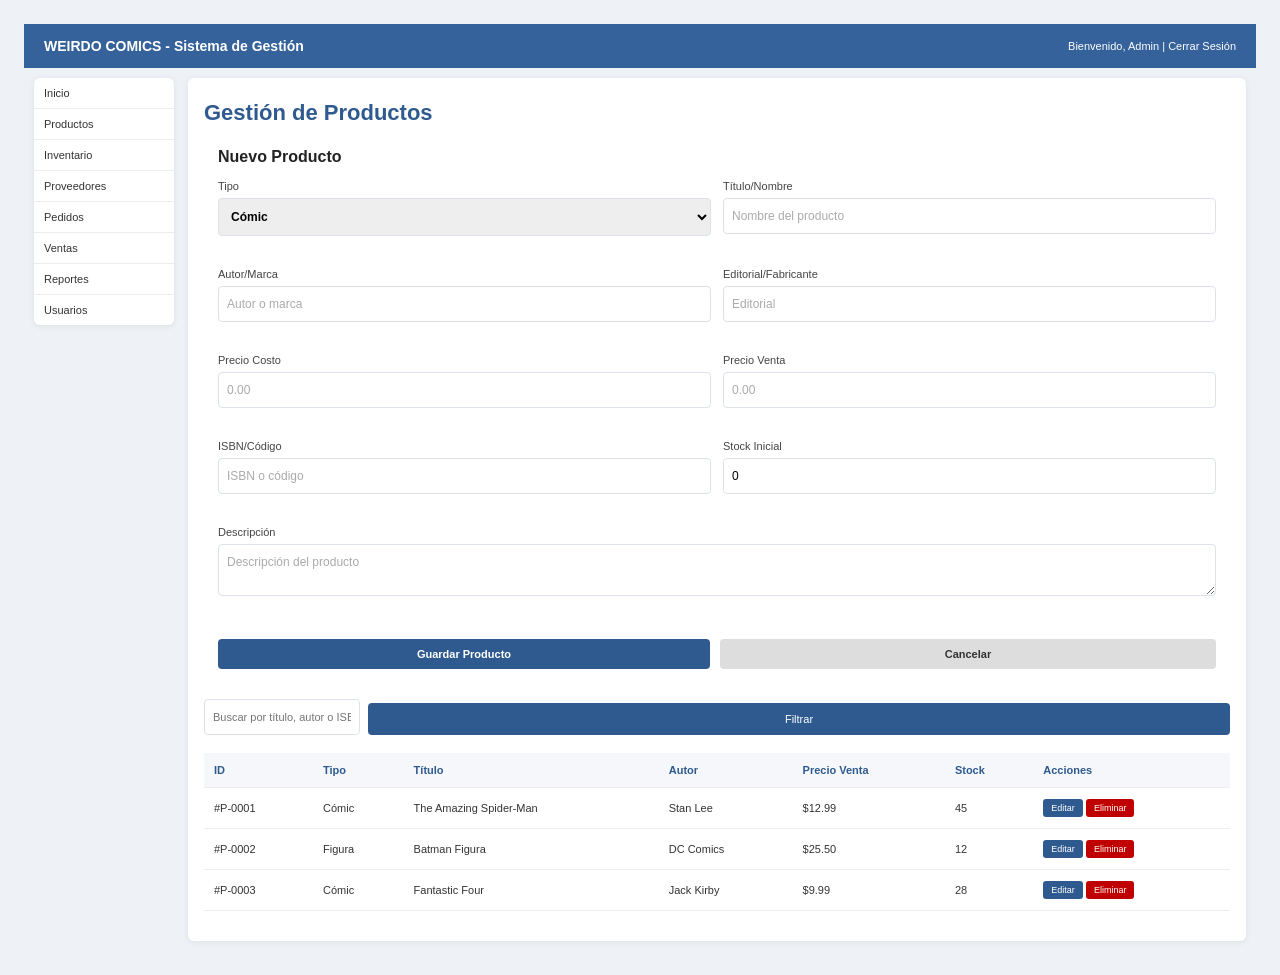
==== Productos.html @ 8c1aa2a4 "Avance 1" ====
<!DOCTYPE html>
<html lang="es">
<head>
  <meta charset="UTF-8">
  <meta name="viewport" content="width=device-width, initial-scale=1">
  <title>Weirdo Comics - Productos</title>
  <link rel="stylesheet" href="estilos.css">
</head>
<body>

  <header class="topbar">
    <div class="marca">WEIRDO COMICS - Sistema de Gestión</div>
    <div class="sesion">Bienvenido, Admin | <a href="#">Cerrar Sesión</a></div>
  </header>

  <div class="layout">

    <nav>
      <ul class="menu">
        <li><a href="Dashboard.html">Inicio</a></li>
        <li><a href="Productos.html">Productos</a></li>
        <li><a href="Inventario.html">Inventario</a></li>
        <li><a href="Proveedores.html">Proveedores</a></li>
        <li><a href="Pedidos.html">Pedidos</a></li>
        <li><a href="Ventas.html">Ventas</a></li>
        <li><a href="Reportes.html">Reportes</a></li>
        <li><a href="Usuarios.html">Usuarios</a></li>
      </ul>
    </nav>

    <main class="contenido">
      <h2>Gestión de Productos</h2>

      <!-- Formulario -->
      <form class="nuevo">
        <h3>Nuevo Producto</h3>

        <div class="grid-form">
          <div class="campo">
            <label for="tipo">Tipo</label>
            <select id="tipo">
              <option>Cómic</option>
              <option>Figura</option>
              <option>Otro</option>
            </select>
          </div>

          <div class="campo">
            <label for="titulo">Título/Nombre</label>
            <input type="text" id="titulo" placeholder="Nombre del producto">
          </div>

          <div class="campo">
            <label for="autor">Autor/Marca</label>
            <input type="text" id="autor" placeholder="Autor o marca">
          </div>

          <div class="campo">
            <label for="editorial">Editorial/Fabricante</label>
            <input type="text" id="editorial" placeholder="Editorial">
          </div>

          <div class="campo">
            <label for="costo">Precio Costo</label>
            <input type="number" id="costo" step="0.01" placeholder="0.00">
          </div>

          <div class="campo">
            <label for="venta">Precio Venta</label>
            <input type="number" id="venta" step="0.01" placeholder="0.00">
          </div>

          <div class="campo">
            <label for="isbn">ISBN/Código</label>
            <input type="text" id="isbn" placeholder="ISBN o código">
          </div>

          <div class="campo">
            <label for="stock">Stock Inicial</label>
            <input type="number" id="stock" value="0" min="0">
          </div>

          <div class="campo completo">
            <label for="descripcion">Descripción</label>
            <textarea id="descripcion" placeholder="Descripción del producto"></textarea>
          </div>
        </div>

        <div class="acciones-form">
          <button type="submit" class="btn btn-primario">Guardar Producto</button>
          <button type="reset" class="btn btn-secundario">Cancelar</button>
        </div>
      </form>

      <!-- Búsqueda -->
      <div class="buscador">
        <input type="text" placeholder="Buscar por título, autor o ISBN...">
        <button type="button" class="btn btn-primario">Filtrar</button>
      </div>

      <!-- Tabla -->
      <div class="tabla-scroll">
        <table>
          <thead>
            <tr>
              <th>ID</th>
              <th>Tipo</th>
              <th>Título</th>
              <th>Autor</th>
              <th>Precio Venta</th>
              <th>Stock</th>
              <th>Acciones</th>
            </tr>
          </thead>
          <tbody>
            <tr>
              <td>#P-0001</td><td>Cómic</td><td>The Amazing Spider-Man</td>
              <td>Stan Lee</td><td>$12.99</td><td>45</td>
              <td>
                <button class="btn-editar">Editar</button>
                <button class="btn-eliminar">Eliminar</button>
              </td>
            </tr>
            <tr>
              <td>#P-0002</td><td>Figura</td><td>Batman Figura</td>
              <td>DC Comics</td><td>$25.50</td><td>12</td>
              <td>
                <button class="btn-editar">Editar</button>
                <button class="btn-eliminar">Eliminar</button>
              </td>
            </tr>
            <tr>
              <td>#P-0003</td><td>Cómic</td><td>Fantastic Four</td>
              <td>Jack Kirby</td><td>$9.99</td><td>28</td>
              <td>
                <button class="btn-editar">Editar</button>
                <button class="btn-eliminar">Eliminar</button>
              </td>
            </tr>
          </tbody>
        </table>
      </div>
    </main>

  </div>

</body>
</html>
---- estilos.css ----
* { box-sizing: border-box; margin: 0; padding: 0; }

    body {
      font-family: "Inter", "Segoe UI", Arial, sans-serif;
      background: #fff;
      color: #333;
      padding: 24px;
    }

    /* 2. Título de la pantalla */
    .titulo-pantalla {
      color: #2f5a8f;
      font-size: 20px;
      font-weight: 800;
      margin-bottom: 12px;
    }

    /* Contenedor del formulario sin tarjeta */
    .tarjeta {
      background: transparent;
      min-height: 480px;
      display: flex;
      align-items: center;
      justify-content: center;
      padding: 40px 16px;
    }

    /* 4. Formulario centrado */
    .login {
      width: 100%;
      max-width: 360px;
      text-align: center;
    }

    .login h1 {
      color: #c00000;
      font-size: 32px;
      font-weight: 800;
      letter-spacing: 0.5px;
    }

    .login .subtitulo {
      color: #aaa;
      font-size: 13px;
      margin: 14px 0 32px;
    }

    /* 5. Campos */
    .campo {
      text-align: left;
      margin-bottom: 14px;
    }

    .campo label {
      display: block;
      font-size: 12px;
      margin-bottom: 6px;
      color: #333;
    }

    .campo input {
      width: 100%;
      padding: 11px 12px;
      font-size: 14px;
      border: 1px solid #dde2ea;
      border-radius: 4px;
      outline: none;
    }

    .campo input::placeholder { color: #aaa; }

    .campo input:focus {
      border-color: #2f5a8f;
      box-shadow: 0 0 0 3px rgba(47, 90, 143, 0.2);
    }

    /* 6. Botón */
    .btn {
      width: 100%;
      padding: 12px;
      margin-top: 4px;
      background: #2f5a8f;
      color: #fff;
      font-size: 14px;
      font-weight: 600;
      border: none;
      border-radius: 4px;
      cursor: pointer;
    }

    .btn:hover { background: #264b77; }

    /* 7. Enlace de recuperación */
    .recuperar {
      margin-top: 22px;
      font-size: 12px;
      color: #aaa;
    }

    .recuperar a {
      color: #2f5a8f;
      text-decoration: underline;
    }

        * { box-sizing: border-box; margin: 0; padding: 0; }

    body {
      font-family: "Inter", "Segoe UI", Arial, sans-serif;
      background: #eef1f6;
      color: #333;
      font-size: 13px;
    }

    /* 2. Barra superior */
    .topbar {
      background: #35629a;
      color: #fff;
      display: flex;
      justify-content: space-between;
      align-items: center;
      padding: 14px 20px;
    }

    .topbar .marca { font-weight: 700; font-size: 14px; }
    .topbar .sesion { font-size: 11px; }
    .topbar .sesion a { color: #fff; text-decoration: none; }
    .topbar .sesion a:hover { text-decoration: underline; }

    /* 3. Estructura: menú lateral + contenido */
    .layout {
      display: flex;
      gap: 10px;
      padding: 10px;
      align-items: flex-start;
    }

    /* 4. Menú lateral */
    .menu {
      width: 125px;
      flex-shrink: 0;
      background: #fff;
      border-radius: 6px;
      box-shadow: 0 1px 6px rgba(0, 0, 0, 0.08);
      list-style: none;
    }

    .menu li { border-bottom: 1px solid #eee; }
    .menu li:last-child { border-bottom: none; }

    .menu a {
      display: block;
      padding: 8px 10px;
      font-size: 11px;
      color: #333;
      text-decoration: none;
    }

    .menu a:hover { background: #f3f6fa; }

    /* 5. Contenido principal */
    .contenido {
      flex: 1;
      min-width: 0;
      background: #fff;
      border-radius: 6px;
      box-shadow: 0 1px 6px rgba(0, 0, 0, 0.08);
      padding: 24px 22px;
    }

    .contenido h2 {
      color: #2f5a8f;
      font-size: 20px;
      font-weight: 800;
      margin-bottom: 14px;
    }

    .contenido h3 {
      font-size: 14px;
      font-weight: 700;
      margin-bottom: 14px;
    }

    /* 6. Tarjetas de estadísticas */
    .stats {
      display: grid;
      grid-template-columns: repeat(4, 1fr);
      gap: 14px;
      margin-bottom: 14px;
    }

    .stat {
      background: linear-gradient(135deg, #35629a, #264b77);
      color: #fff;
      text-align: center;
      padding: 18px 10px;
      border-radius: 6px;
    }

    .stat span { display: block; font-size: 11px; opacity: 0.9; }
    .stat strong { display: block; font-size: 24px; margin-top: 6px; }

    /* 7. Área del gráfico */
    .grafico {
      background: #f0f0f0;
      color: #888;
      border-radius: 6px;
      height: 145px;
      display: flex;
      align-items: center;
      justify-content: center;
      margin-bottom: 22px;
    }

    /* 8. Tabla */
    .tabla-scroll { overflow-x: auto; }

    table { width: 100%; border-collapse: collapse; }

    th, td {
      text-align: left;
      padding: 10px 12px;
      font-size: 11px;
      border-bottom: 1px solid #eee;
    }

    th { background: #f5f7fa; color: #555; font-weight: 600; }

    /* 9. Etiqueta de estado */
    .estado {
      display: inline-block;
      background: #d4edda;
      color: #1e6b34;
      border: 1px solid #b7dfc1;
      padding: 2px 8px;
      border-radius: 3px;
      font-size: 10px;
      font-weight: 600;
    }

    /* 10. Pantallas pequeñas */
    @media (max-width: 700px) {
      .layout { flex-direction: column; }
      .menu { width: 100%; }
      .stats { grid-template-columns: repeat(2, 1fr); }
    }

        /* 1. Reset y base */
    * { box-sizing: border-box; margin: 0; padding: 0; }

    body {
      font-family: "Inter", "Segoe UI", Arial, sans-serif;
      background: #eef1f6;
      color: #333;
      font-size: 13px;
    }

    /* 2. Barra superior */
    .topbar {
      background: #35629a;
      color: #fff;
      display: flex;
      justify-content: space-between;
      align-items: center;
      padding: 14px 20px;
    }

    .topbar .marca { font-weight: 700; font-size: 14px; }
    .topbar .sesion { font-size: 11px; }
    .topbar .sesion a { color: #fff; text-decoration: none; }
    .topbar .sesion a:hover { text-decoration: underline; }

    /* 3. Estructura y menú lateral */
    .layout {
      display: flex;
      gap: 14px;
      padding: 10px;
      align-items: flex-start;
    }

    .menu {
      width: 140px;
      flex-shrink: 0;
      background: #fff;
      border-radius: 6px;
      box-shadow: 0 1px 6px rgba(0, 0, 0, 0.08);
      list-style: none;
    }

    .menu li { border-bottom: 1px solid #eee; }
    .menu li:last-child { border-bottom: none; }

    .menu a {
      display: block;
      padding: 9px 10px;
      font-size: 11px;
      color: #333;
      text-decoration: none;
    }

    .menu a:hover { background: #f3f6fa; }

    /* 4. Contenido */
    .contenido {
      flex: 1;
      min-width: 0;
      background: #fff;
      border-radius: 6px;
      box-shadow: 0 1px 6px rgba(0, 0, 0, 0.08);
      padding: 22px 16px 30px;
    }

    .contenido h2 {
      color: #2f5a8f;
      font-size: 22px;
      font-weight: 800;
      margin-bottom: 22px;
    }

    /* 5. Formulario de nuevo producto */
    .nuevo { padding: 0 14px; margin-bottom: 30px; }

    .nuevo h3 {
      font-size: 16px;
      font-weight: 700;
      margin-bottom: 14px;
      color: #222;
    }

    .grid-form {
      display: grid;
      grid-template-columns: 1fr 1fr;
      gap: 18px 12px;
    }

    .campo label {
      display: block;
      font-size: 11px;
      margin-bottom: 6px;
      color: #444;
    }

    .campo input,
    .campo select,
    .campo textarea {
      width: 100%;
      padding: 10px 8px;
      font-family: inherit;
      font-size: 12px;
      border: 1px solid #dde2ea;
      border-radius: 4px;
      outline: none;
      background: #fff;
    }

    .campo select { background: #eee; font-weight: 600; }
    .campo textarea { height: 52px; resize: vertical; }
    .campo input::placeholder,
    .campo textarea::placeholder { color: #aaa; }

    .campo input:focus,
    .campo select:focus,
    .campo textarea:focus {
      border-color: #2f5a8f;
      box-shadow: 0 0 0 3px rgba(47, 90, 143, 0.2);
    }

    .completo { grid-column: 1 / -1; }

    /* 6. Botones */
    .acciones-form { display: flex; gap: 10px; margin-top: 22px; }

    .btn {
      padding: 9px 12px;
      font-size: 11px;
      font-weight: 700;
      border: none;
      border-radius: 4px;
      cursor: pointer;
      color: #fff;
    }

    .btn-primario { background: #2f5a8f; }
    .btn-primario:hover { background: #264b77; }
    .btn-secundario { background: #ddd; color: #333; padding: 9px 16px; }
    .btn-secundario:hover { background: #ccc; }

    /* 7. Barra de búsqueda */
    .buscador { display: flex; gap: 8px; margin-bottom: 18px; }

    .buscador input {
      flex: 1;
      padding: 10px 8px;
      font-size: 11px;
      border: 1px solid #dde2ea;
      border-radius: 4px;
      outline: none;
    }

    .buscador input:focus { border-color: #2f5a8f; }
    .buscador .btn { font-weight: 500; padding: 10px 14px; }

    /* 8. Tabla */
    .tabla-scroll { overflow-x: auto; }
    table { width: 100%; border-collapse: collapse; }

    th, td {
      text-align: left;
      padding: 11px 10px;
      font-size: 11px;
      border-bottom: 1px solid #eee;
      white-space: nowrap;
    }

    th { background: #f5f7fa; color: #2f5a8f; font-weight: 700; }

    /* 9. Botones de la tabla */
    .btn-editar,
    .btn-eliminar {
      padding: 4px 8px;
      font-size: 9px;
      border: none;
      border-radius: 3px;
      color: #fff;
      cursor: pointer;
    }

    .btn-editar { background: #2f5a8f; }
    .btn-eliminar { background: #c00000; }
    .btn-editar:hover { background: #264b77; }
    .btn-eliminar:hover { background: #9e0000; }

    /* 10. Pantallas pequeñas */
    @media (max-width: 700px) {
      .layout { flex-direction: column; }
      .menu { width: 100%; }
      .grid-form { grid-template-columns: 1fr; }
    }
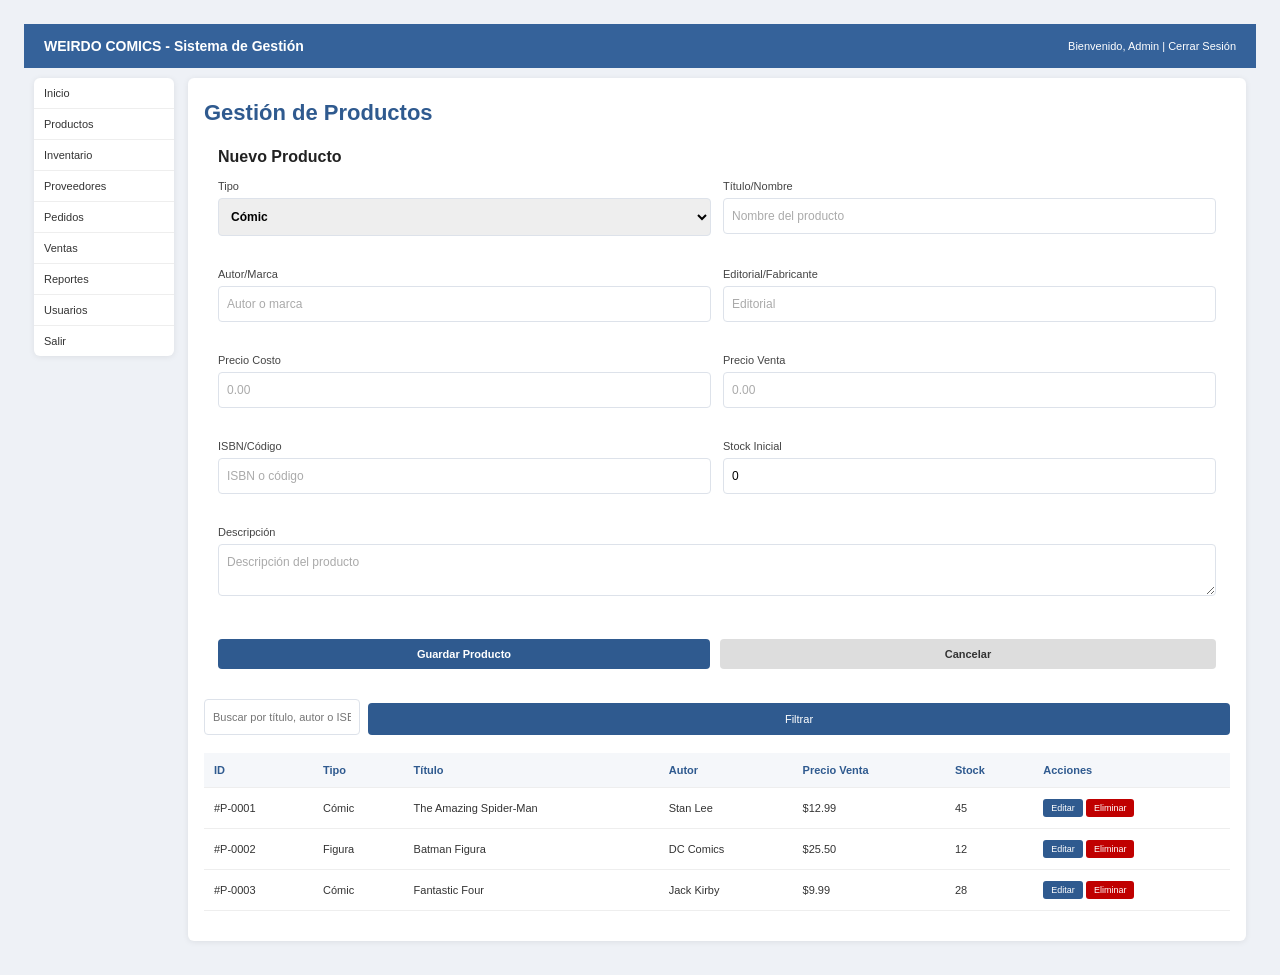
==== commit 9a565ab8: "Corrección de estilo de proveedor" ====
--- a/Productos.html
+++ b/Productos.html
@@ -25,6 +25,7 @@
         <li><a href="Ventas.html">Ventas</a></li>
         <li><a href="Reportes.html">Reportes</a></li>
         <li><a href="Usuarios.html">Usuarios</a></li>
+        <li><a href="index.html">Salir</a></li>
       </ul>
     </nav>
 
